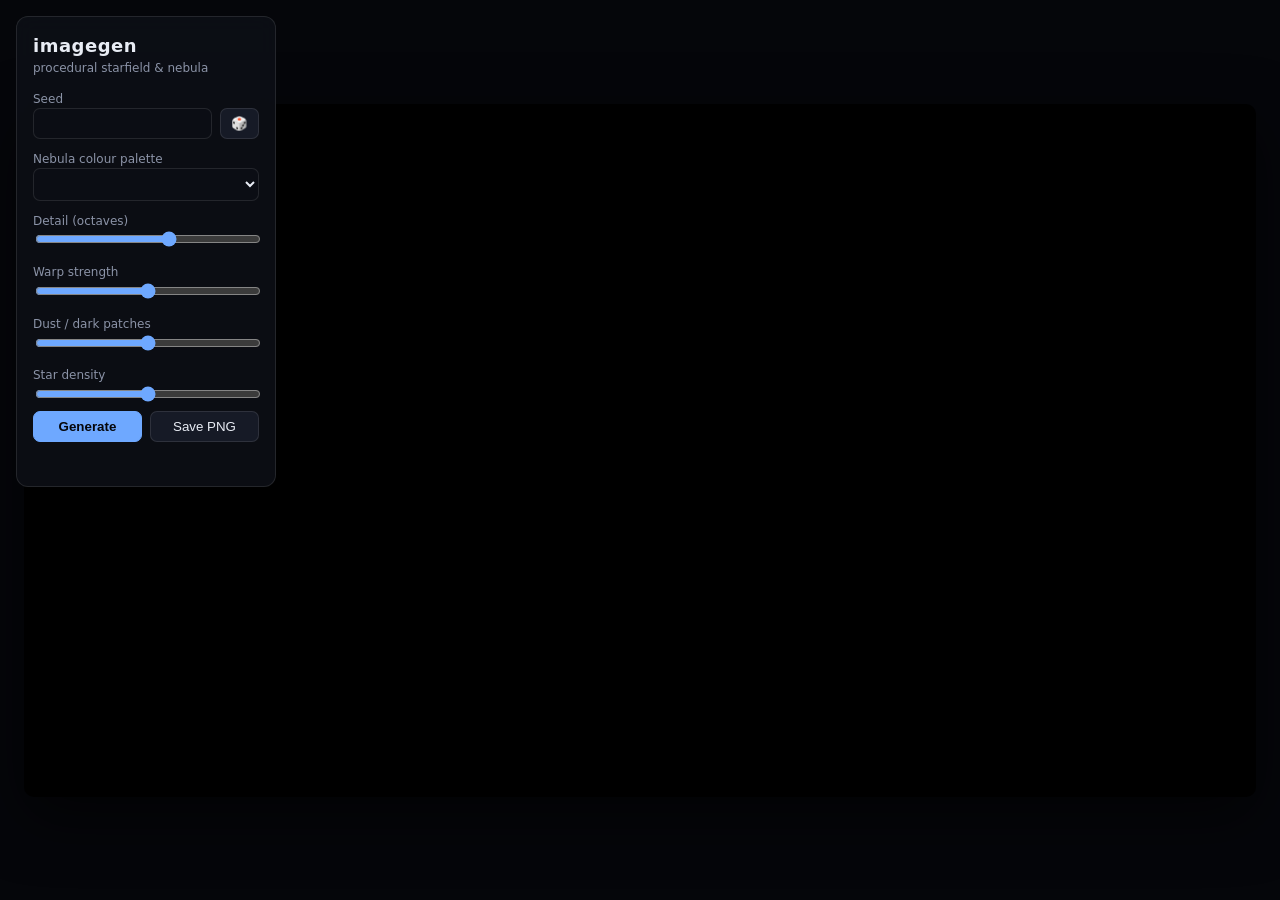
==== imagegen/index.html @ 33fbc24c "Add imagegen: procedural starfield + nebula generator HTML5 Canvas 2D sandbox for experimenting with" ====
<!DOCTYPE html>
<html lang="en">
<head>
  <meta charset="UTF-8" />
  <meta name="viewport" content="width=device-width, initial-scale=1.0" />
  <title>imagegen — Starfield &amp; Nebula</title>
  <link rel="stylesheet" href="style.css" />
</head>
<body>
  <main>
    <canvas id="scene" width="1280" height="720"></canvas>

    <div id="panel">
      <h1>imagegen</h1>
      <p class="sub">procedural starfield &amp; nebula</p>

      <label>
        Seed
        <span class="row">
          <input id="seed" type="text" inputmode="numeric" />
          <button id="reroll" title="New random seed">🎲</button>
        </span>
      </label>

      <label>
        Nebula colour palette
        <select id="palette"></select>
      </label>

      <label>
        Detail (octaves) <span id="octavesVal" class="val"></span>
        <input id="octaves" type="range" min="3" max="8" step="1" />
      </label>

      <label>
        Warp strength <span id="warpVal" class="val"></span>
        <input id="warp" type="range" min="0" max="6" step="0.1" />
      </label>

      <label>
        Dust / dark patches <span id="dustVal" class="val"></span>
        <input id="dust" type="range" min="0" max="1" step="0.02" />
      </label>

      <label>
        Star density <span id="starsVal" class="val"></span>
        <input id="stars" type="range" min="0" max="2500" step="50" />
      </label>

      <div class="row">
        <button id="render" class="primary">Generate</button>
        <button id="save">Save PNG</button>
      </div>

      <p id="status" class="status"></p>
    </div>
  </main>

  <script src="noise.js"></script>
  <script src="main.js"></script>
</body>
</html>
---- imagegen/style.css ----
:root {
  --bg: #05060a;
  --panel: rgba(14, 16, 24, 0.82);
  --line: rgba(255, 255, 255, 0.10);
  --txt: #e8ecf4;
  --muted: #8b93a7;
  --accent: #6ea8ff;
}

* { box-sizing: border-box; }

html, body {
  margin: 0;
  height: 100%;
  background: var(--bg);
  color: var(--txt);
  font: 14px/1.4 system-ui, -apple-system, Segoe UI, Roboto, sans-serif;
}

main {
  position: relative;
  min-height: 100%;
  display: grid;
  place-items: center;
  padding: 24px;
}

#scene {
  max-width: 100%;
  height: auto;
  border-radius: 10px;
  box-shadow: 0 20px 60px rgba(0, 0, 0, 0.6);
  background: #000;
}

#panel {
  position: fixed;
  top: 16px;
  left: 16px;
  width: 260px;
  padding: 16px;
  background: var(--panel);
  backdrop-filter: blur(10px);
  border: 1px solid var(--line);
  border-radius: 12px;
}

h1 { margin: 0; font-size: 18px; letter-spacing: 0.5px; }
.sub { margin: 2px 0 14px; color: var(--muted); font-size: 12px; }

label {
  display: block;
  margin: 12px 0 4px;
  font-size: 12px;
  color: var(--muted);
}

.val { color: var(--txt); float: right; font-variant-numeric: tabular-nums; }

input[type="text"], select {
  width: 100%;
  padding: 7px 8px;
  background: #0b0d14;
  color: var(--txt);
  border: 1px solid var(--line);
  border-radius: 7px;
}

input[type="range"] { width: 100%; accent-color: var(--accent); }

.row { display: flex; gap: 8px; align-items: center; }
.row input[type="text"] { flex: 1; }

button {
  padding: 7px 10px;
  background: #161a26;
  color: var(--txt);
  border: 1px solid var(--line);
  border-radius: 7px;
  cursor: pointer;
}
button:hover { border-color: var(--accent); }
button.primary { background: var(--accent); color: #05060a; border-color: var(--accent); font-weight: 600; }
.row button { flex: 1; }
#reroll { flex: 0 0 auto; }

.status { margin: 12px 0 0; min-height: 16px; color: var(--muted); font-size: 12px; }
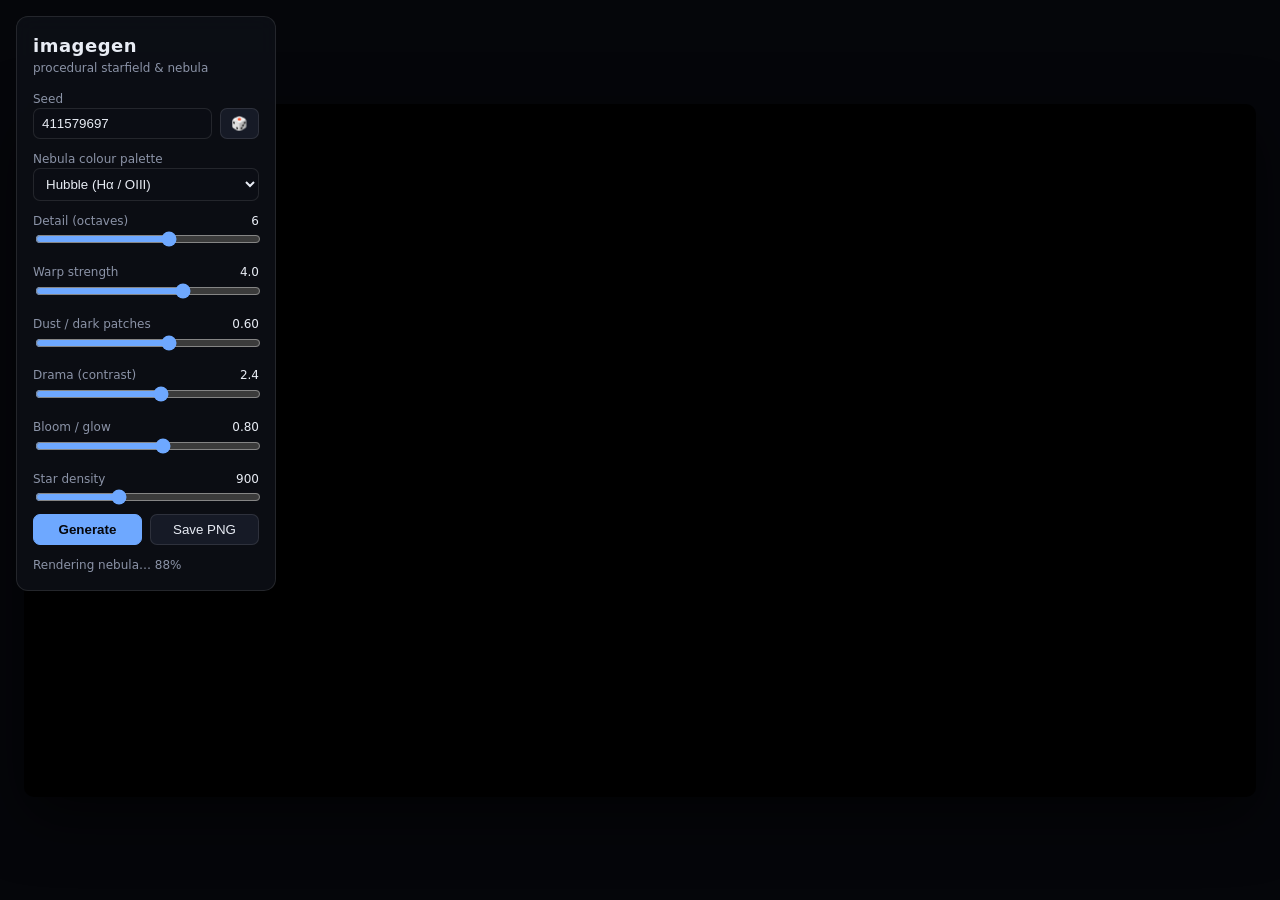
==== commit cfc99b31: "Make nebulae more dramatic: bloom, hot cores, saturation, contrast - Bloom/glow post-process: isolat" ====
--- a/imagegen/index.html
+++ b/imagegen/index.html
@@ -43,6 +43,16 @@
       </label>
 
       <label>
+        Drama (contrast) <span id="dramaVal" class="val"></span>
+        <input id="drama" type="range" min="1" max="3.5" step="0.1" />
+      </label>
+
+      <label>
+        Bloom / glow <span id="bloomVal" class="val"></span>
+        <input id="bloom" type="range" min="0" max="1.4" step="0.05" />
+      </label>
+
+      <label>
         Star density <span id="starsVal" class="val"></span>
         <input id="stars" type="range" min="0" max="2500" step="50" />
       </label>
